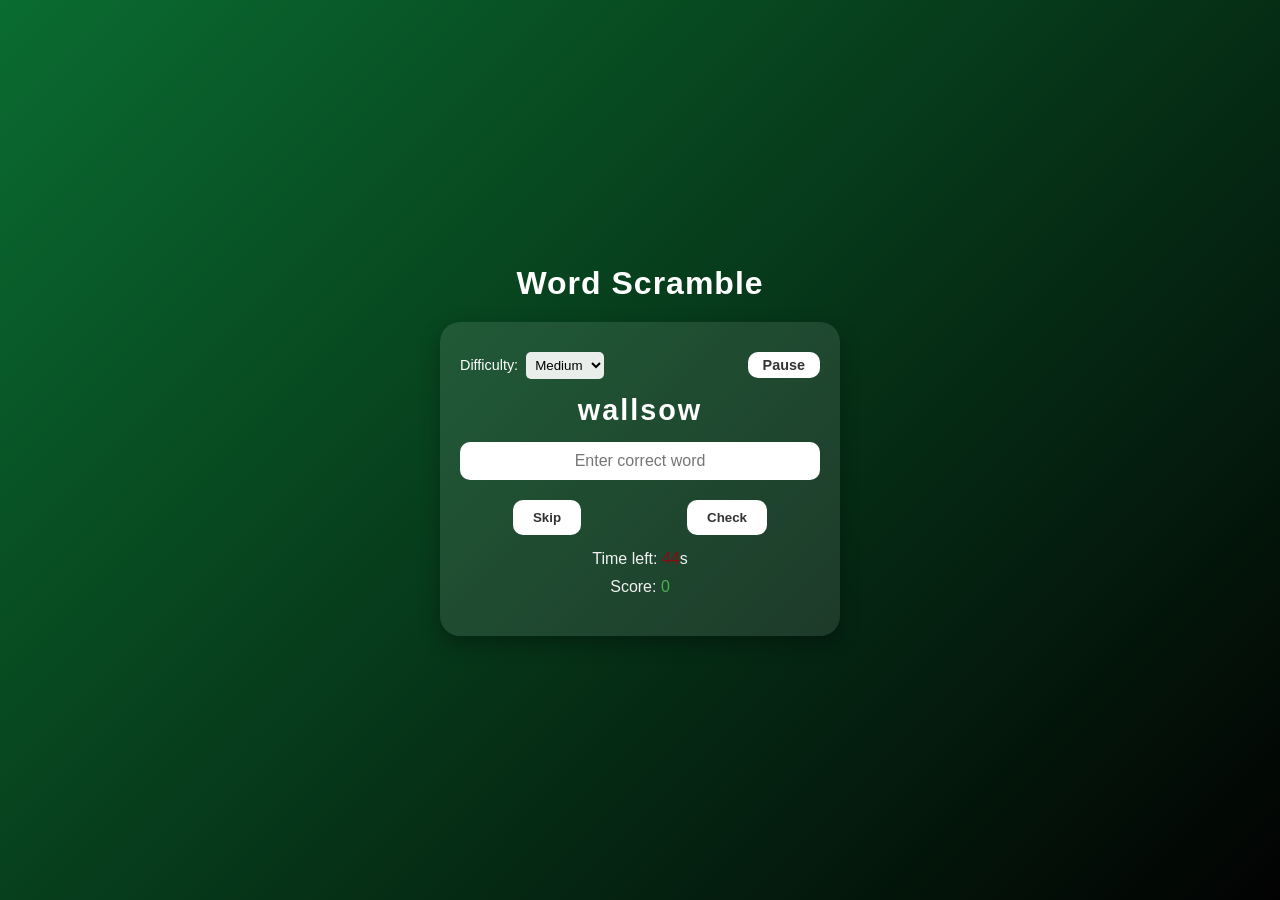
==== index.html @ cad7bc7f "game" ====
<!DOCTYPE html>
<html lang="en">
<head>
    <meta charset="UTF-8">
    <meta name="viewport" content="width=device-width, initial-scale=1.0">
    <title>Word Scramble Game</title>
    <link rel="stylesheet" href="style.css">
</head>
<body>
    <div class="game-container">
        <h1>Word Scramble</h1>
        <div class="card">
            <div class="game-options">
                <div class="difficulty-selector">
                    <label for="difficulty">Difficulty:</label>
                    <select id="difficulty">
                        <option value="easy">Easy</option>
                        <option value="medium" selected>Medium</option>
                        <option value="hard">Hard</option>
                    </select>
                </div>
                <button id="pause-btn">Pause</button>
            </div>
            <h2 id="scrambled-word"></h2>
            <input type="text" id="user-input" placeholder="Enter correct word" autocomplete="off">
            <div class="buttons">
                <button id="refresh-btn">Skip</button>
                <button id="check-btn">Check</button>
            </div>
            <p class="timer">Time left: <span id="time">30</span>s</p>
            <p class="score">Score: <span id="score">0</span></p>
        </div>
    </div>

    <script src="script.js"></script>
</body>
</html>
---- style.css ----
* {
  margin: 0;
  padding: 0;
  box-sizing: border-box;
  font-family: 'Poppins', sans-serif;
}

body {
  display: flex;
  justify-content: center;
  align-items: center;
  height: 100vh;
  background: linear-gradient(135deg, #0a6c30ff, #020202ff);
  color: #fff;
}

.game-container {
  text-align: center;
  width: 90%;
  max-width: 400px;
}

h1 {
  margin-bottom: 20px;
  font-size: 2rem;
  letter-spacing: 1px;
}

.card {
  background: rgba(255, 255, 255, 0.1);
  border-radius: 20px;
  padding: 30px 20px;
  box-shadow: 0 8px 20px rgba(0, 0, 0, 0.3);
}

#scrambled-word {
  font-size: 1.8rem;
  font-weight: 600;
  margin: 15px 0;
  letter-spacing: 2px;
}

input {
  width: 100%;
  padding: 10px;
  border: none;
  border-radius: 10px;
  font-size: 1rem;
  margin-bottom: 20px;
  text-align: center;
}

input:focus {
  outline: none;
  box-shadow: 0 0 10px rgba(255, 255, 255, 0.3);
}

.game-options {
  display: flex;
  justify-content: space-between;
  align-items: center;
  margin-bottom: 15px;
}

.difficulty-selector {
  display: flex;
  align-items: center;
  gap: 8px;
}

.difficulty-selector label {
  font-size: 0.9rem;
}

.difficulty-selector select {
  padding: 5px;
  border-radius: 5px;
  border: none;
  background: rgba(255, 255, 255, 0.9);
  cursor: pointer;
}

.buttons {
  display: flex;
  justify-content: space-around;
  margin-bottom: 15px;
}

button {
  padding: 10px 20px;
  border: none;
  border-radius: 10px;
  background: #fff;
  color: #333;
  cursor: pointer;
  font-weight: 600;
  transition: 0.3s;
}

button:hover {
  background: #f2f2f2;
  transform: scale(1.05);
}

button:disabled {
  background: #ccc;
  cursor: not-allowed;
  transform: none;
}

#pause-btn {
  padding: 5px 15px;
  font-size: 0.9rem;
}

#pause-btn.paused {
  background: #121111ff;
  color: white;
}

.timer, .score {
  font-size: 1rem;
  margin: 10px 0;
  color: #f1f1f1;
}

#time {
  color: #8e0912ff;
}

#score {
  color: #4caf50;
}

@media (max-width: 500px) {
  h1 {
    font-size: 1.5rem;
  }
  #scrambled-word {
    font-size: 1.4rem;
  }
}
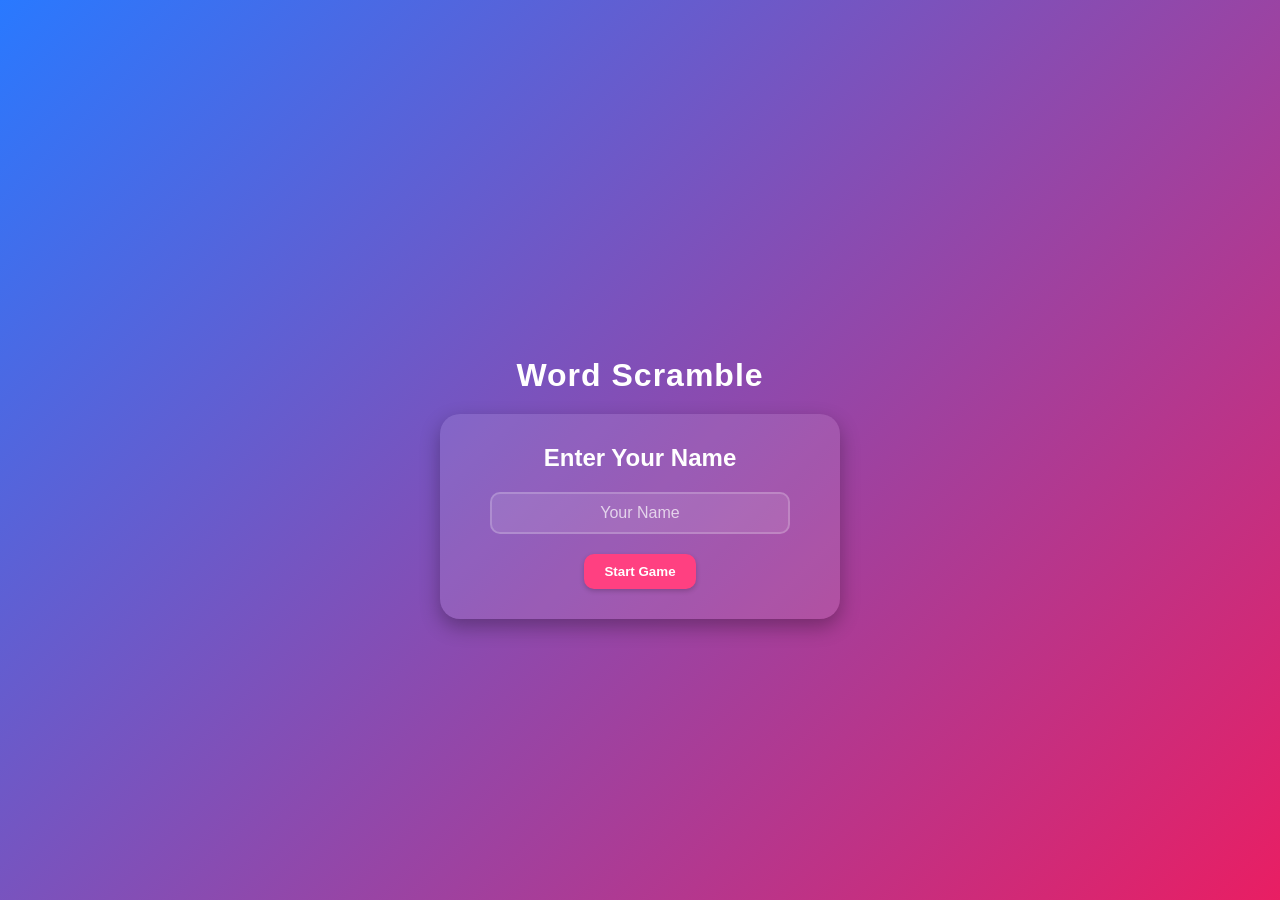
==== commit e6587da6: "new" ====
--- a/index.html
+++ b/index.html
@@ -2,7 +2,7 @@
 <html lang="en">
 <head>
     <meta charset="UTF-8">
-    <meta name="viewport" content="width=device-width, initial-scale=1.0">
+    <meta name="viewport" content="width=device-width, initial-scale=1.0, maximum-scale=1.0, user-scalable=no">
     <title>Word Scramble Game</title>
     <link rel="stylesheet" href="style.css">
 </head>
@@ -32,6 +32,13 @@
         </div>
     </div>
 
+    <div id="popup" class="popup">
+        <div class="popup-content">
+            <div class="popup-icon"></div>
+            <div class="popup-message"></div>
+        </div>
+    </div>
+
     <script src="script.js"></script>
 </body>
 </html>
--- a/style.css
+++ b/style.css
@@ -9,9 +9,11 @@
   display: flex;
   justify-content: center;
   align-items: center;
-  height: 100vh;
-  background: linear-gradient(135deg, #0a6c30ff, #020202ff);
+  min-height: 100vh;
+  background: linear-gradient(135deg, #2979ff, #e91e63);
   color: #fff;
+  padding-top: 75px; /* Add padding for the fixed header */
+  overflow-x: hidden; /* Prevent horizontal scroll on small devices */
 }
 
 .game-container {
@@ -27,10 +29,12 @@
 }
 
 .card {
-  background: rgba(255, 255, 255, 0.1);
+  background: rgba(255, 255, 255, 0.15);
   border-radius: 20px;
   padding: 30px 20px;
-  box-shadow: 0 8px 20px rgba(0, 0, 0, 0.3);
+  box-shadow: 0 8px 20px rgba(233, 30, 99, 0.3);
+  border: 1px solid rgba(255, 255, 255, 0.2);
+  backdrop-filter: blur(8px);
 }
 
 #scrambled-word {
@@ -43,16 +47,25 @@
 input {
   width: 100%;
   padding: 10px;
-  border: none;
+  border: 2px solid rgba(255, 255, 255, 0.2);
   border-radius: 10px;
   font-size: 1rem;
   margin-bottom: 20px;
   text-align: center;
+  background: rgba(255, 255, 255, 0.1);
+  color: white;
+  transition: all 0.3s ease;
 }
 
 input:focus {
   outline: none;
-  box-shadow: 0 0 10px rgba(255, 255, 255, 0.3);
+  border-color: #ff4081;
+  box-shadow: 0 0 15px rgba(255, 64, 129, 0.3);
+  background: rgba(255, 255, 255, 0.15);
+}
+
+input::placeholder {
+  color: rgba(255, 255, 255, 0.7);
 }
 
 .game-options {
@@ -76,8 +89,10 @@
   padding: 5px;
   border-radius: 5px;
   border: none;
-  background: rgba(255, 255, 255, 0.9);
+  background: #2979ff;
+  color: white;
   cursor: pointer;
+  font-weight: 500;
 }
 
 .buttons {
@@ -90,22 +105,25 @@
   padding: 10px 20px;
   border: none;
   border-radius: 10px;
-  background: #fff;
-  color: #333;
+  background: #ff4081;
+  color: white;
   cursor: pointer;
   font-weight: 600;
   transition: 0.3s;
+  box-shadow: 0 2px 5px rgba(0, 0, 0, 0.2);
 }
 
 button:hover {
-  background: #f2f2f2;
+  background: #f50057;
   transform: scale(1.05);
+  box-shadow: 0 4px 8px rgba(233, 30, 99, 0.3);
 }
 
 button:disabled {
-  background: #ccc;
+  background: #ff80ab;
   cursor: not-allowed;
   transform: none;
+  box-shadow: none;
 }
 
 #pause-btn {
@@ -114,29 +132,312 @@
 }
 
 #pause-btn.paused {
-  background: #121111ff;
+  background: #2979ff;
   color: white;
 }
 
 .timer, .score {
   font-size: 1rem;
   margin: 10px 0;
-  color: #f1f1f1;
+  color: #fff;
 }
 
 #time {
-  color: #8e0912ff;
+  color: #ff80ab;
+  font-weight: bold;
+  text-shadow: 0 0 10px rgba(255, 128, 171, 0.5);
 }
 
 #score {
+  color: #82b1ff;
+  font-weight: bold;
+  text-shadow: 0 0 10px rgba(130, 177, 255, 0.5);
+}
+
+.container {
+  text-align: center;
+  width: 90%;
+  max-width: 400px;
+}
+
+#signup-form {
+  display: none;
+}
+
+form {
+  background: rgba(255, 255, 255, 0.1);
+  border-radius: 20px;
+  padding: 30px 20px;
+  box-shadow: 0 8px 20px rgba(0, 0, 0, 0.3);
+  margin-top: 20px;
+}
+
+form h2 {
+  margin-bottom: 20px;
+  color: #fff;
+}
+
+form input {
+  margin-bottom: 15px;
+}
+
+form p {
+  margin-top: 15px;
+  font-size: 0.9rem;
+}
+
+form a {
   color: #4caf50;
+  text-decoration: none;
+  font-weight: bold;
+}
+
+form a:hover {
+  text-decoration: underline;
+}
+
+/* Player info styles */
+#player-info {
+  position: fixed;
+  top: 0;
+  left: 0;
+  right: 0;
+  width: 100%;
+  display: flex;
+  align-items: center;
+  justify-content: center;
+  gap: 15px;
+  background: rgba(41, 121, 255, 0.2);
+  padding: 12px;
+  backdrop-filter: blur(8px);
+  border-bottom: 1px solid rgba(255, 255, 255, 0.2);
+  box-shadow: 0 2px 10px rgba(0, 0, 0, 0.1);
+  z-index: 100;
+  white-space: nowrap;
+}
+
+#player-info span {
+  color: #fff;
+  font-size: 0.9rem;
+  text-shadow: 0 2px 4px rgba(0, 0, 0, 0.1);
+}
+
+#player-info button {
+  padding: 5px 12px;
+  font-size: 0.8rem;
+  background: #2979ff;
+  color: white;
+  border: 1px solid rgba(255, 255, 255, 0.3);
+  border-radius: 20px;
+  min-width: 80px;
+}
+
+#player-info button:hover {
+  background: #2962ff;
+  border-color: rgba(255, 255, 255, 0.5);
+}
+
+/* Start form styles */
+.start-form {
+  background: rgba(255, 255, 255, 0.1);
+  border-radius: 20px;
+  padding: 30px 20px;
+  box-shadow: 0 8px 20px rgba(0, 0, 0, 0.3);
+}
+
+.start-form h2 {
+  margin-bottom: 20px;
+  color: #fff;
+}
+
+.start-form input {
+  margin-bottom: 20px;
+  width: 100%;
+  max-width: 300px;
+}
+
+/* Popup styles */
+.popup {
+  position: fixed;
+  top: 20px;
+  left: 50%;
+  transform: translateX(-50%);
+  background: rgba(255, 255, 255, 0.95);
+  padding: 15px 25px;
+  border-radius: 50px;
+  box-shadow: 0 4px 15px rgba(0, 0, 0, 0.2);
+  display: flex;
+  align-items: center;
+  opacity: 0;
+  visibility: hidden;
+  transition: all 0.3s ease;
+  z-index: 1000;
+}
+
+.popup.show {
+  opacity: 1;
+  visibility: visible;
+  transform: translateX(-50%) translateY(10px);
+}
+
+.popup-content {
+  display: flex;
+  align-items: center;
+  gap: 10px;
+}
+
+.popup-icon {
+  width: 24px;
+  height: 24px;
+  border-radius: 50%;
+  display: flex;
+  align-items: center;
+  justify-content: center;
+  font-size: 16px;
+  font-weight: bold;
+}
+
+.popup.success {
+  background: #4caf50;
+  color: white;
+}
+
+.popup.error {
+  background: #ff4081;
+  color: white;
+}
+
+.popup-message {
+  font-size: 1rem;
+  font-weight: 500;
 }
 
 @media (max-width: 500px) {
+  .game-container {
+    width: 95%;
+    padding: 10px;
+    box-sizing: border-box;
+  }
+
   h1 {
     font-size: 1.5rem;
-  }
+    margin-bottom: 15px;
+  }
+
+  .card {
+    padding: 20px 15px;
+  }
+
   #scrambled-word {
     font-size: 1.4rem;
-  }
-}
+    margin: 10px 0;
+  }
+
+  .game-options {
+    flex-direction: column;
+    gap: 10px;
+    align-items: center;
+  }
+
+  .difficulty-selector {
+    width: 100%;
+    justify-content: center;
+  }
+
+  #pause-btn {
+    width: 100%;
+  }
+
+  input {
+    padding: 12px;
+    font-size: 1.1rem;
+  }
+
+  .buttons {
+    gap: 10px;
+    flex-wrap: wrap;
+    justify-content: center;
+  }
+
+  .buttons button {
+    padding: 12px 20px;
+    font-size: 1rem;
+    width: calc(50% - 12px);
+    max-width: 200px;
+    box-sizing: border-box;
+  }
+
+  .popup {
+    width: 90%;
+    max-width: 300px;
+    padding: 12px 20px;
+    top: 80px; /* avoid overlap with header */
+  }
+
+  .timer, .score {
+    font-size: 0.9rem;
+  }
+
+  /* Keep header fixed and centered on mobile */
+  #player-info {
+    position: fixed;
+    top: 0;
+    left: 0;
+    right: 0;
+    width: 100%;
+    padding: 10px 12px;
+    justify-content: center;
+    flex-wrap: wrap;
+    gap: 10px;
+  }
+
+  #player-info button {
+    width: auto;
+    padding: 6px 14px;
+  }
+}
+
+/* For very small screens */
+@media (max-width: 350px) {
+  .game-container {
+    width: 98%;
+  }
+
+  h1 {
+    font-size: 1.3rem;
+  }
+
+  #scrambled-word {
+    font-size: 1.2rem;
+  }
+
+  .buttons button {
+    width: 100%;
+    max-width: none;
+  }
+
+  button {
+    padding: 10px 20px;
+    font-size: 0.9rem;
+  }
+}
+
+/* For very small screens */
+@media (max-width: 350px) {
+  .game-container {
+    width: 98%;
+  }
+
+  h1 {
+    font-size: 1.3rem;
+  }
+
+  #scrambled-word {
+    font-size: 1.2rem;
+  }
+
+  button {
+    padding: 10px 20px;
+    font-size: 0.9rem;
+  }
+}
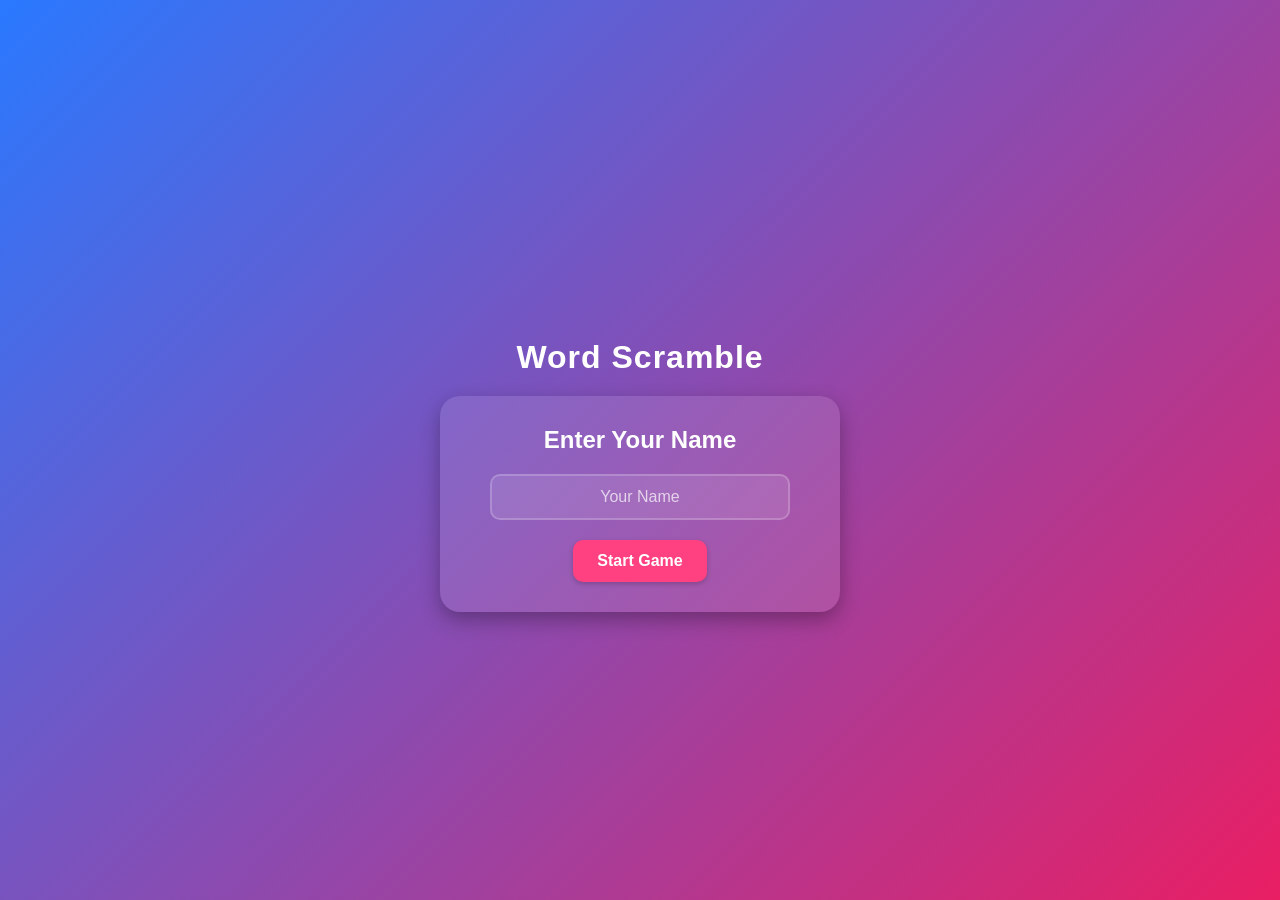
==== commit a407eeda: "Added new categories" ====
--- a/index.html
+++ b/index.html
@@ -17,6 +17,13 @@
                         <option value="easy">Easy</option>
                         <option value="medium" selected>Medium</option>
                         <option value="hard">Hard</option>
+                    </select>
+                </div>
+                <div class="category-selector">
+                    <label for="category">Category:</label>
+                    <select id="category">
+                        <option value="general" selected>General</option>
+                        <option value="sports">Sports</option>
                     </select>
                 </div>
                 <button id="pause-btn">Pause</button>
--- a/style.css
+++ b/style.css
@@ -12,14 +12,18 @@
   min-height: 100vh;
   background: linear-gradient(135deg, #2979ff, #e91e63);
   color: #fff;
-  padding-top: 75px; /* Add padding for the fixed header */
-  overflow-x: hidden; /* Prevent horizontal scroll on small devices */
+  padding: 70px 10px 20px 10px;
+  overflow-x: hidden;
+  width: 100%;
+  box-sizing: border-box;
 }
 
 .game-container {
   text-align: center;
-  width: 90%;
+  width: 100%;
   max-width: 400px;
+  padding: 0 10px;
+  box-sizing: border-box;
 }
 
 h1 {
@@ -31,30 +35,35 @@
 .card {
   background: rgba(255, 255, 255, 0.15);
   border-radius: 20px;
-  padding: 30px 20px;
+  padding: 25px 20px;
   box-shadow: 0 8px 20px rgba(233, 30, 99, 0.3);
   border: 1px solid rgba(255, 255, 255, 0.2);
   backdrop-filter: blur(8px);
+  width: 100%;
+  box-sizing: border-box;
 }
 
 #scrambled-word {
-  font-size: 1.8rem;
+  font-size: clamp(1.2rem, 4vw, 1.8rem);
   font-weight: 600;
   margin: 15px 0;
   letter-spacing: 2px;
+  word-wrap: break-word;
 }
 
 input {
   width: 100%;
-  padding: 10px;
+  max-width: 100%;
+  padding: 12px;
   border: 2px solid rgba(255, 255, 255, 0.2);
   border-radius: 10px;
-  font-size: 1rem;
+  font-size: clamp(0.9rem, 3vw, 1rem);
   margin-bottom: 20px;
   text-align: center;
   background: rgba(255, 255, 255, 0.1);
   color: white;
   transition: all 0.3s ease;
+  box-sizing: border-box;
 }
 
 input:focus {
@@ -73,44 +82,62 @@
   justify-content: space-between;
   align-items: center;
   margin-bottom: 15px;
-}
-
-.difficulty-selector {
+  flex-wrap: wrap;
+  gap: 10px;
+}
+
+.difficulty-selector,
+.category-selector {
   display: flex;
   align-items: center;
   gap: 8px;
-}
-
-.difficulty-selector label {
-  font-size: 0.9rem;
-}
-
-.difficulty-selector select {
-  padding: 5px;
+  flex: 1;
+  min-width: 150px;
+  justify-content: center;
+}
+
+.difficulty-selector label,
+.category-selector label {
+  font-size: clamp(0.8rem, 2.5vw, 0.9rem);
+  white-space: nowrap;
+}
+
+.difficulty-selector select,
+.category-selector select {
+  padding: 6px 10px;
   border-radius: 5px;
   border: none;
   background: #2979ff;
   color: white;
   cursor: pointer;
   font-weight: 500;
+  font-size: clamp(0.8rem, 2.5vw, 0.9rem);
+  min-width: 100px;
 }
 
 .buttons {
   display: flex;
-  justify-content: space-around;
+  justify-content: center;
+  gap: 12px;
   margin-bottom: 15px;
+  flex-wrap: wrap;
 }
 
 button {
-  padding: 10px 20px;
+  padding: 12px 24px;
   border: none;
   border-radius: 10px;
   background: #ff4081;
   color: white;
   cursor: pointer;
   font-weight: 600;
+  font-size: clamp(0.85rem, 2.5vw, 1rem);
   transition: 0.3s;
   box-shadow: 0 2px 5px rgba(0, 0, 0, 0.2);
+  min-width: 100px;
+  flex: 1;
+  max-width: 150px;
+  box-sizing: border-box;
 }
 
 button:hover {
@@ -127,8 +154,11 @@
 }
 
 #pause-btn {
-  padding: 5px 15px;
-  font-size: 0.9rem;
+  padding: 6px 16px;
+  font-size: clamp(0.8rem, 2.5vw, 0.9rem);
+  flex: 1;
+  min-width: 100px;
+  max-width: 150px;
 }
 
 #pause-btn.paused {
@@ -206,30 +236,33 @@
   display: flex;
   align-items: center;
   justify-content: center;
-  gap: 15px;
-  background: rgba(41, 121, 255, 0.2);
-  padding: 12px;
+  gap: 10px;
+  background: rgba(41, 121, 255, 0.25);
+  padding: 10px;
   backdrop-filter: blur(8px);
   border-bottom: 1px solid rgba(255, 255, 255, 0.2);
   box-shadow: 0 2px 10px rgba(0, 0, 0, 0.1);
-  z-index: 100;
-  white-space: nowrap;
+  z-index: 1000;
+  flex-wrap: wrap;
+  box-sizing: border-box;
 }
 
 #player-info span {
   color: #fff;
-  font-size: 0.9rem;
+  font-size: clamp(0.75rem, 2.5vw, 0.9rem);
   text-shadow: 0 2px 4px rgba(0, 0, 0, 0.1);
+  white-space: nowrap;
 }
 
 #player-info button {
-  padding: 5px 12px;
-  font-size: 0.8rem;
+  padding: 6px 14px;
+  font-size: clamp(0.7rem, 2.5vw, 0.8rem);
   background: #2979ff;
   color: white;
   border: 1px solid rgba(255, 255, 255, 0.3);
   border-radius: 20px;
-  min-width: 80px;
+  min-width: 70px;
+  white-space: nowrap;
 }
 
 #player-info button:hover {
@@ -259,11 +292,11 @@
 /* Popup styles */
 .popup {
   position: fixed;
-  top: 20px;
+  top: 70px;
   left: 50%;
   transform: translateX(-50%);
   background: rgba(255, 255, 255, 0.95);
-  padding: 15px 25px;
+  padding: 12px 20px;
   border-radius: 50px;
   box-shadow: 0 4px 15px rgba(0, 0, 0, 0.2);
   display: flex;
@@ -271,7 +304,9 @@
   opacity: 0;
   visibility: hidden;
   transition: all 0.3s ease;
-  z-index: 1000;
+  z-index: 999;
+  max-width: 90%;
+  box-sizing: border-box;
 }
 
 .popup.show {
@@ -308,92 +343,151 @@
 }
 
 .popup-message {
-  font-size: 1rem;
+  font-size: clamp(0.85rem, 2.5vw, 1rem);
   font-weight: 500;
-}
-
-@media (max-width: 500px) {
+  text-align: center;
+  word-wrap: break-word;
+}
+
+/* Responsive breakpoints for all devices */
+
+/* Extra small devices (phones, less than 360px) */
+@media (max-width: 359px) {
+  body {
+    padding: 65px 5px 15px 5px;
+  }
+  
   .game-container {
-    width: 95%;
-    padding: 10px;
-    box-sizing: border-box;
-  }
-
+    width: 100%;
+    padding: 0 5px;
+  }
+  
+  .card {
+    padding: 15px 10px;
+    border-radius: 15px;
+  }
+  
   h1 {
-    font-size: 1.5rem;
-    margin-bottom: 15px;
-  }
-
+    font-size: 1.2rem;
+    margin-bottom: 10px;
+  }
+  
+  .game-options {
+    flex-direction: column;
+    gap: 8px;
+  }
+  
+  .difficulty-selector,
+  .category-selector,
+  #pause-btn {
+    width: 100%;
+    max-width: 100%;
+  }
+  
+  .buttons {
+    gap: 8px;
+  }
+  
+  .buttons button {
+    min-width: 80px;
+    padding: 10px 15px;
+  }
+  
+  #player-info {
+    padding: 8px 5px;
+    gap: 6px;
+  }
+  
+  #player-info span {
+    font-size: 0.7rem;
+  }
+  
+  #player-info button {
+    min-width: 60px;
+    padding: 5px 10px;
+  }
+}
+
+/* Small devices (phones, 360px to 480px) */
+@media (min-width: 360px) and (max-width: 480px) {
   .card {
     padding: 20px 15px;
   }
-
+  
+  h1 {
+    font-size: 1.4rem;
+  }
+}
+
+/* Medium devices (landscape phones, tablets, 481px to 768px) */
+@media (min-width: 481px) and (max-width: 768px) {
+  .game-container {
+    max-width: 500px;
+  }
+  
+  .card {
+    padding: 30px 25px;
+  }
+  
+  h1 {
+    font-size: 1.8rem;
+  }
+  
+  .buttons button {
+    max-width: 180px;
+  }
+}
+
+/* Large devices (tablets, small laptops, 769px to 1024px) */
+@media (min-width: 769px) and (max-width: 1024px) {
+  .game-container {
+    max-width: 550px;
+  }
+  
+  .card {
+    padding: 35px 30px;
+  }
+  
+  h1 {
+    font-size: 2rem;
+  }
+}
+
+/* Extra large devices (desktops, 1025px and up) */
+@media (min-width: 1025px) {
+  .game-container {
+    max-width: 600px;
+  }
+  
+  .card {
+    padding: 40px 35px;
+  }
+  
+  button:hover {
+    transform: scale(1.08);
+  }
+}
+
+/* Landscape orientation adjustments */
+@media (max-height: 600px) and (orientation: landscape) {
+  body {
+    padding: 60px 10px 10px 10px;
+  }
+  
+  .card {
+    padding: 15px;
+  }
+  
+  h1 {
+    margin-bottom: 10px;
+  }
+  
   #scrambled-word {
-    font-size: 1.4rem;
     margin: 10px 0;
   }
-
-  .game-options {
-    flex-direction: column;
-    gap: 10px;
-    align-items: center;
-  }
-
-  .difficulty-selector {
-    width: 100%;
-    justify-content: center;
-  }
-
-  #pause-btn {
-    width: 100%;
-  }
-
-  input {
-    padding: 12px;
-    font-size: 1.1rem;
-  }
-
-  .buttons {
-    gap: 10px;
-    flex-wrap: wrap;
-    justify-content: center;
-  }
-
-  .buttons button {
-    padding: 12px 20px;
-    font-size: 1rem;
-    width: calc(50% - 12px);
-    max-width: 200px;
-    box-sizing: border-box;
-  }
-
-  .popup {
-    width: 90%;
-    max-width: 300px;
-    padding: 12px 20px;
-    top: 80px; /* avoid overlap with header */
-  }
-
+  
   .timer, .score {
-    font-size: 0.9rem;
-  }
-
-  /* Keep header fixed and centered on mobile */
-  #player-info {
-    position: fixed;
-    top: 0;
-    left: 0;
-    right: 0;
-    width: 100%;
-    padding: 10px 12px;
-    justify-content: center;
-    flex-wrap: wrap;
-    gap: 10px;
-  }
-
-  #player-info button {
-    width: auto;
-    padding: 6px 14px;
+    margin: 5px 0;
   }
 }
 
@@ -411,33 +505,8 @@
     font-size: 1.2rem;
   }
 
-  .buttons button {
-    width: 100%;
-    max-width: none;
-  }
-
   button {
     padding: 10px 20px;
     font-size: 0.9rem;
   }
 }
-
-/* For very small screens */
-@media (max-width: 350px) {
-  .game-container {
-    width: 98%;
-  }
-
-  h1 {
-    font-size: 1.3rem;
-  }
-
-  #scrambled-word {
-    font-size: 1.2rem;
-  }
-
-  button {
-    padding: 10px 20px;
-    font-size: 0.9rem;
-  }
-}
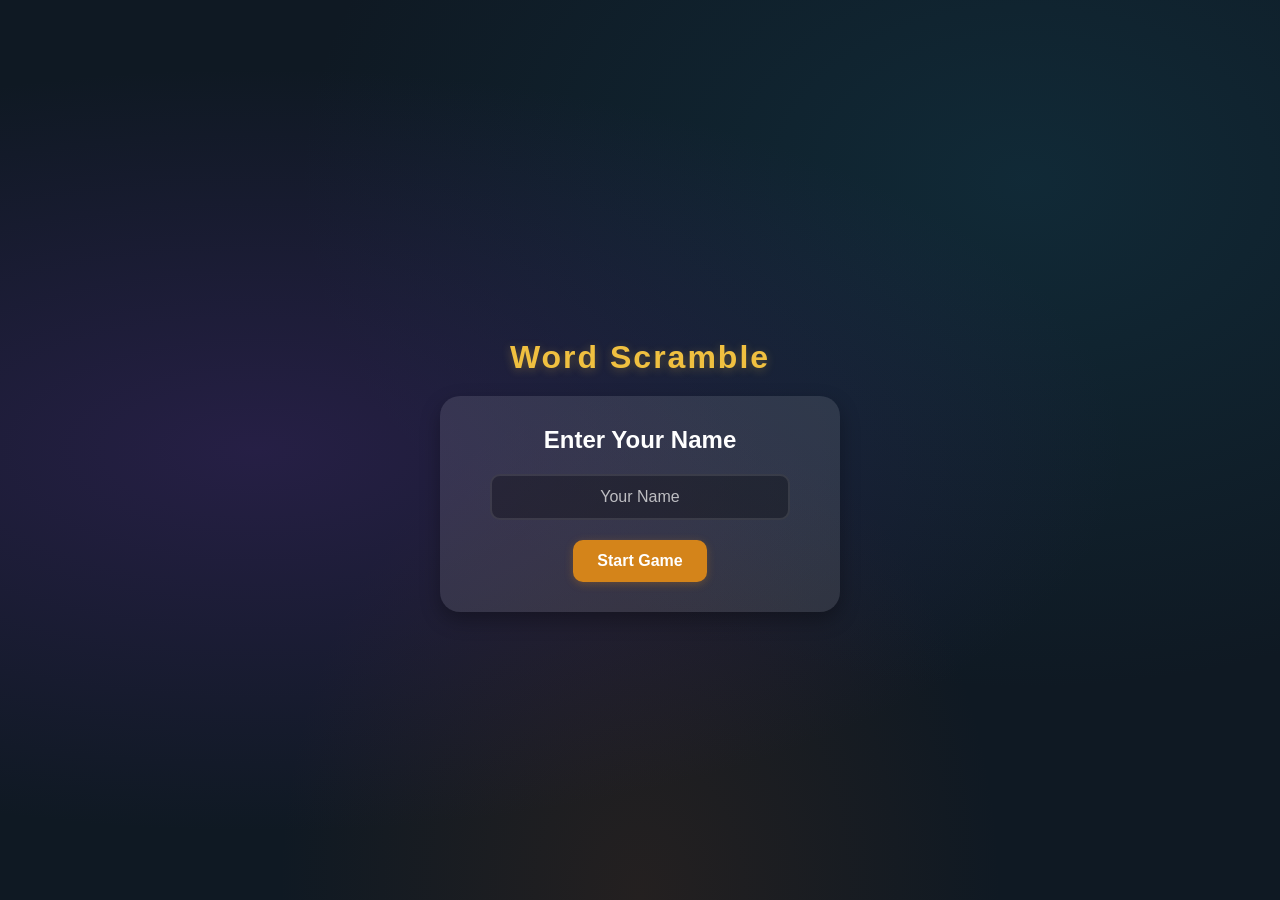
==== commit a781aff4: "new words added" ====
--- a/index.html
+++ b/index.html
@@ -1,11 +1,13 @@
 <!DOCTYPE html>
 <html lang="en">
+
 <head>
     <meta charset="UTF-8">
     <meta name="viewport" content="width=device-width, initial-scale=1.0, maximum-scale=1.0, user-scalable=no">
     <title>Word Scramble Game</title>
     <link rel="stylesheet" href="style.css">
 </head>
+
 <body>
     <div class="game-container">
         <h1>Word Scramble</h1>
@@ -23,19 +25,38 @@
                     <label for="category">Category:</label>
                     <select id="category">
                         <option value="general" selected>General</option>
-                        <option value="sports">Sports</option>
                     </select>
                 </div>
-                <button id="pause-btn">Pause</button>
             </div>
+
+            <!-- Streak display -->
+            <div id="streak-display" class="streak-display"></div>
+
             <h2 id="scrambled-word"></h2>
             <input type="text" id="user-input" placeholder="Enter correct word" autocomplete="off">
             <div class="buttons">
+                <button id="hint-btn">💡 Hint (<span id="hints-left">3</span>)</button>
                 <button id="refresh-btn">Skip</button>
                 <button id="check-btn">Check</button>
             </div>
             <p class="timer">Time left: <span id="time">30</span>s</p>
             <p class="score">Score: <span id="score">0</span></p>
+
+            <!-- Stats panel -->
+            <div class="stats-panel">
+                <div class="stat-item">
+                    <span class="stat-label">Solved</span>
+                    <span id="stats-words" class="stat-value">0</span>
+                </div>
+                <div class="stat-item">
+                    <span class="stat-label">Accuracy</span>
+                    <span id="stats-accuracy" class="stat-value">0%</span>
+                </div>
+                <div class="stat-item">
+                    <span class="stat-label">Best Streak</span>
+                    <span id="stats-best-streak" class="stat-value">0</span>
+                </div>
+            </div>
         </div>
     </div>
 
@@ -48,4 +69,5 @@
 
     <script src="script.js"></script>
 </body>
-</html>
+
+</html>
--- a/style.css
+++ b/style.css
@@ -10,8 +10,12 @@
   justify-content: center;
   align-items: center;
   min-height: 100vh;
-  background: linear-gradient(135deg, #2979ff, #e91e63);
-  color: #fff;
+  background: #0f1923;
+  background-image:
+    radial-gradient(ellipse at 20% 50%, rgba(72, 40, 120, 0.4) 0%, transparent 60%),
+    radial-gradient(ellipse at 80% 20%, rgba(20, 80, 100, 0.3) 0%, transparent 50%),
+    radial-gradient(ellipse at 50% 100%, rgba(120, 60, 20, 0.2) 0%, transparent 40%);
+  color: #e8e4df;
   padding: 70px 10px 20px 10px;
   overflow-x: hidden;
   width: 100%;
@@ -29,16 +33,17 @@
 h1 {
   margin-bottom: 20px;
   font-size: 2rem;
-  letter-spacing: 1px;
+  letter-spacing: 2px;
+  color: #f0c040;
+  text-shadow: 0 2px 10px rgba(240, 192, 64, 0.3);
 }
 
 .card {
-  background: rgba(255, 255, 255, 0.15);
-  border-radius: 20px;
+  background: rgba(20, 30, 48, 0.85);
+  border-radius: 16px;
   padding: 25px 20px;
-  box-shadow: 0 8px 20px rgba(233, 30, 99, 0.3);
-  border: 1px solid rgba(255, 255, 255, 0.2);
-  backdrop-filter: blur(8px);
+  box-shadow: 0 4px 30px rgba(0, 0, 0, 0.5), inset 0 1px 0 rgba(255, 255, 255, 0.05);
+  border: 1px solid rgba(255, 255, 255, 0.08);
   width: 100%;
   box-sizing: border-box;
 }
@@ -51,26 +56,42 @@
   word-wrap: break-word;
 }
 
+.scrambled-text {
+  display: block;
+  font-size: clamp(1.2rem, 4vw, 1.8rem);
+  letter-spacing: 2px;
+}
+
+.hint-text {
+  display: block;
+  font-size: clamp(0.9rem, 3vw, 1.1rem);
+  letter-spacing: 4px;
+  color: #ffeb3b;
+  margin-top: 5px;
+  font-family: monospace;
+  text-shadow: 0 0 10px rgba(255, 235, 59, 0.5);
+}
+
 input {
   width: 100%;
   max-width: 100%;
   padding: 12px;
-  border: 2px solid rgba(255, 255, 255, 0.2);
+  border: 2px solid rgba(255, 255, 255, 0.1);
   border-radius: 10px;
   font-size: clamp(0.9rem, 3vw, 1rem);
   margin-bottom: 20px;
   text-align: center;
-  background: rgba(255, 255, 255, 0.1);
-  color: white;
+  background: rgba(0, 0, 0, 0.3);
+  color: #e8e4df;
   transition: all 0.3s ease;
   box-sizing: border-box;
 }
 
 input:focus {
   outline: none;
-  border-color: #ff4081;
-  box-shadow: 0 0 15px rgba(255, 64, 129, 0.3);
-  background: rgba(255, 255, 255, 0.15);
+  border-color: #f0c040;
+  box-shadow: 0 0 15px rgba(240, 192, 64, 0.2);
+  background: rgba(0, 0, 0, 0.4);
 }
 
 input::placeholder {
@@ -106,8 +127,8 @@
 .category-selector select {
   padding: 6px 10px;
   border-radius: 5px;
-  border: none;
-  background: #2979ff;
+  border: 1px solid rgba(255, 255, 255, 0.1);
+  background: rgba(0, 0, 0, 0.4);
   color: white;
   cursor: pointer;
   font-weight: 500;
@@ -127,13 +148,13 @@
   padding: 12px 24px;
   border: none;
   border-radius: 10px;
-  background: #ff4081;
-  color: white;
+  background: #d4841a;
+  color: #fff;
   cursor: pointer;
   font-weight: 600;
   font-size: clamp(0.85rem, 2.5vw, 1rem);
   transition: 0.3s;
-  box-shadow: 0 2px 5px rgba(0, 0, 0, 0.2);
+  box-shadow: 0 2px 8px rgba(212, 132, 26, 0.3);
   min-width: 100px;
   flex: 1;
   max-width: 150px;
@@ -141,16 +162,18 @@
 }
 
 button:hover {
-  background: #f50057;
+  background: #e8972a;
   transform: scale(1.05);
-  box-shadow: 0 4px 8px rgba(233, 30, 99, 0.3);
+  box-shadow: 0 4px 12px rgba(232, 151, 42, 0.4);
 }
 
 button:disabled {
-  background: #ff80ab;
+  background: #4a3a20;
+  color: #8a7a60;
   cursor: not-allowed;
   transform: none;
   box-shadow: none;
+  opacity: 0.6;
 }
 
 #pause-btn {
@@ -166,22 +189,149 @@
   color: white;
 }
 
-.timer, .score {
+#hint-btn {
+  background: #2a7a5a;
+  min-width: 120px;
+}
+
+#hint-btn:hover {
+  background: #35946e;
+}
+
+#hint-btn:disabled {
+  background: #1a3a2a;
+  color: #5a7a6a;
+}
+
+.timer,
+.score {
   font-size: 1rem;
   margin: 10px 0;
   color: #fff;
 }
 
 #time {
-  color: #ff80ab;
+  color: #e85a5a;
   font-weight: bold;
-  text-shadow: 0 0 10px rgba(255, 128, 171, 0.5);
+  text-shadow: 0 0 10px rgba(232, 90, 90, 0.4);
 }
 
 #score {
-  color: #82b1ff;
+  color: #f0c040;
   font-weight: bold;
-  text-shadow: 0 0 10px rgba(130, 177, 255, 0.5);
+  text-shadow: 0 0 10px rgba(240, 192, 64, 0.4);
+}
+
+/* Streak display */
+.streak-display {
+  min-height: 28px;
+  font-size: 1rem;
+  font-weight: 700;
+  color: #ffeb3b;
+  text-shadow: 0 0 15px rgba(255, 235, 59, 0.6);
+  transition: all 0.3s ease;
+  margin-bottom: 5px;
+}
+
+.streak-display.active {
+  animation: streakPulse 1.5s ease-in-out infinite;
+}
+
+.streak-display.milestone {
+  animation: streakMilestone 0.6s ease-out;
+  font-size: 1.3rem;
+}
+
+@keyframes streakPulse {
+
+  0%,
+  100% {
+    opacity: 1;
+    transform: scale(1);
+  }
+
+  50% {
+    opacity: 0.85;
+    transform: scale(1.03);
+  }
+}
+
+@keyframes streakMilestone {
+  0% {
+    transform: scale(1);
+  }
+
+  30% {
+    transform: scale(1.4);
+    color: #ff5722;
+  }
+
+  60% {
+    transform: scale(1.1);
+  }
+
+  100% {
+    transform: scale(1);
+  }
+}
+
+/* Word reveal animation */
+.reveal-letter {
+  display: inline-block;
+  opacity: 0;
+  transform: translateY(-20px);
+  animation: revealLetter 0.4s forwards;
+  color: #ffeb3b;
+  font-weight: 700;
+  text-shadow: 0 0 15px rgba(255, 235, 59, 0.5);
+}
+
+@keyframes revealLetter {
+  0% {
+    opacity: 0;
+    transform: translateY(-20px) scale(0.5);
+  }
+
+  60% {
+    opacity: 1;
+    transform: translateY(3px) scale(1.1);
+  }
+
+  100% {
+    opacity: 1;
+    transform: translateY(0) scale(1);
+  }
+}
+
+/* Stats panel */
+.stats-panel {
+  display: flex;
+  justify-content: space-around;
+  margin-top: 15px;
+  padding-top: 15px;
+  border-top: 1px solid rgba(255, 255, 255, 0.15);
+  gap: 8px;
+}
+
+.stat-item {
+  display: flex;
+  flex-direction: column;
+  align-items: center;
+  gap: 4px;
+}
+
+.stat-label {
+  font-size: 0.7rem;
+  text-transform: uppercase;
+  letter-spacing: 1px;
+  opacity: 0.7;
+}
+
+.stat-value {
+  font-size: 1.1rem;
+  font-weight: 700;
+  color: #f0c040;
+  text-shadow: 0 0 8px rgba(240, 192, 64, 0.3);
 }
 
 .container {
@@ -237,7 +387,7 @@
   align-items: center;
   justify-content: center;
   gap: 10px;
-  background: rgba(41, 121, 255, 0.25);
+  background: rgba(15, 25, 35, 0.9);
   padding: 10px;
   backdrop-filter: blur(8px);
   border-bottom: 1px solid rgba(255, 255, 255, 0.2);
@@ -257,17 +407,17 @@
 #player-info button {
   padding: 6px 14px;
   font-size: clamp(0.7rem, 2.5vw, 0.8rem);
-  background: #2979ff;
+  background: #d4841a;
   color: white;
-  border: 1px solid rgba(255, 255, 255, 0.3);
+  border: 1px solid rgba(255, 255, 255, 0.1);
   border-radius: 20px;
   min-width: 70px;
   white-space: nowrap;
 }
 
 #player-info button:hover {
-  background: #2962ff;
-  border-color: rgba(255, 255, 255, 0.5);
+  background: #e8972a;
+  border-color: rgba(255, 255, 255, 0.2);
 }
 
 /* Start form styles */
@@ -333,13 +483,13 @@
 }
 
 .popup.success {
-  background: #4caf50;
-  color: white;
+  background: #2a7a5a;
+  color: #e8e4df;
 }
 
 .popup.error {
-  background: #ff4081;
-  color: white;
+  background: #8a3030;
+  color: #e8e4df;
 }
 
 .popup-message {
@@ -356,55 +506,68 @@
   body {
     padding: 65px 5px 15px 5px;
   }
-  
+
   .game-container {
     width: 100%;
     padding: 0 5px;
   }
-  
+
   .card {
     padding: 15px 10px;
     border-radius: 15px;
   }
-  
+
   h1 {
     font-size: 1.2rem;
     margin-bottom: 10px;
   }
-  
+
   .game-options {
     flex-direction: column;
     gap: 8px;
   }
-  
+
   .difficulty-selector,
   .category-selector,
   #pause-btn {
     width: 100%;
     max-width: 100%;
   }
-  
+
   .buttons {
     gap: 8px;
   }
-  
+
   .buttons button {
-    min-width: 80px;
-    padding: 10px 15px;
-  }
-  
+    min-width: 70px;
+    padding: 10px 12px;
+    font-size: 0.75rem;
+  }
+
   #player-info {
     padding: 8px 5px;
     gap: 6px;
   }
-  
+
   #player-info span {
     font-size: 0.7rem;
   }
-  
+
   #player-info button {
     min-width: 60px;
     padding: 5px 10px;
+  }
+
+  .stats-panel {
+    gap: 4px;
+  }
+
+  .stat-label {
+    font-size: 0.6rem;
+  }
+
+  .stat-value {
+    font-size: 0.9rem;
   }
 }
 
@@ -413,7 +576,7 @@
   .card {
     padding: 20px 15px;
   }
-  
+
   h1 {
     font-size: 1.4rem;
   }
@@ -424,15 +587,15 @@
   .game-container {
     max-width: 500px;
   }
-  
+
   .card {
     padding: 30px 25px;
   }
-  
+
   h1 {
     font-size: 1.8rem;
   }
-  
+
   .buttons button {
     max-width: 180px;
   }
@@ -443,11 +606,11 @@
   .game-container {
     max-width: 550px;
   }
-  
+
   .card {
     padding: 35px 30px;
   }
-  
+
   h1 {
     font-size: 2rem;
   }
@@ -458,11 +621,11 @@
   .game-container {
     max-width: 600px;
   }
-  
+
   .card {
     padding: 40px 35px;
   }
-  
+
   button:hover {
     transform: scale(1.08);
   }
@@ -473,20 +636,21 @@
   body {
     padding: 60px 10px 10px 10px;
   }
-  
+
   .card {
     padding: 15px;
   }
-  
+
   h1 {
     margin-bottom: 10px;
   }
-  
+
   #scrambled-word {
     margin: 10px 0;
   }
-  
-  .timer, .score {
+
+  .timer,
+  .score {
     margin: 5px 0;
   }
 }
@@ -509,4 +673,4 @@
     padding: 10px 20px;
     font-size: 0.9rem;
   }
-}
+}
